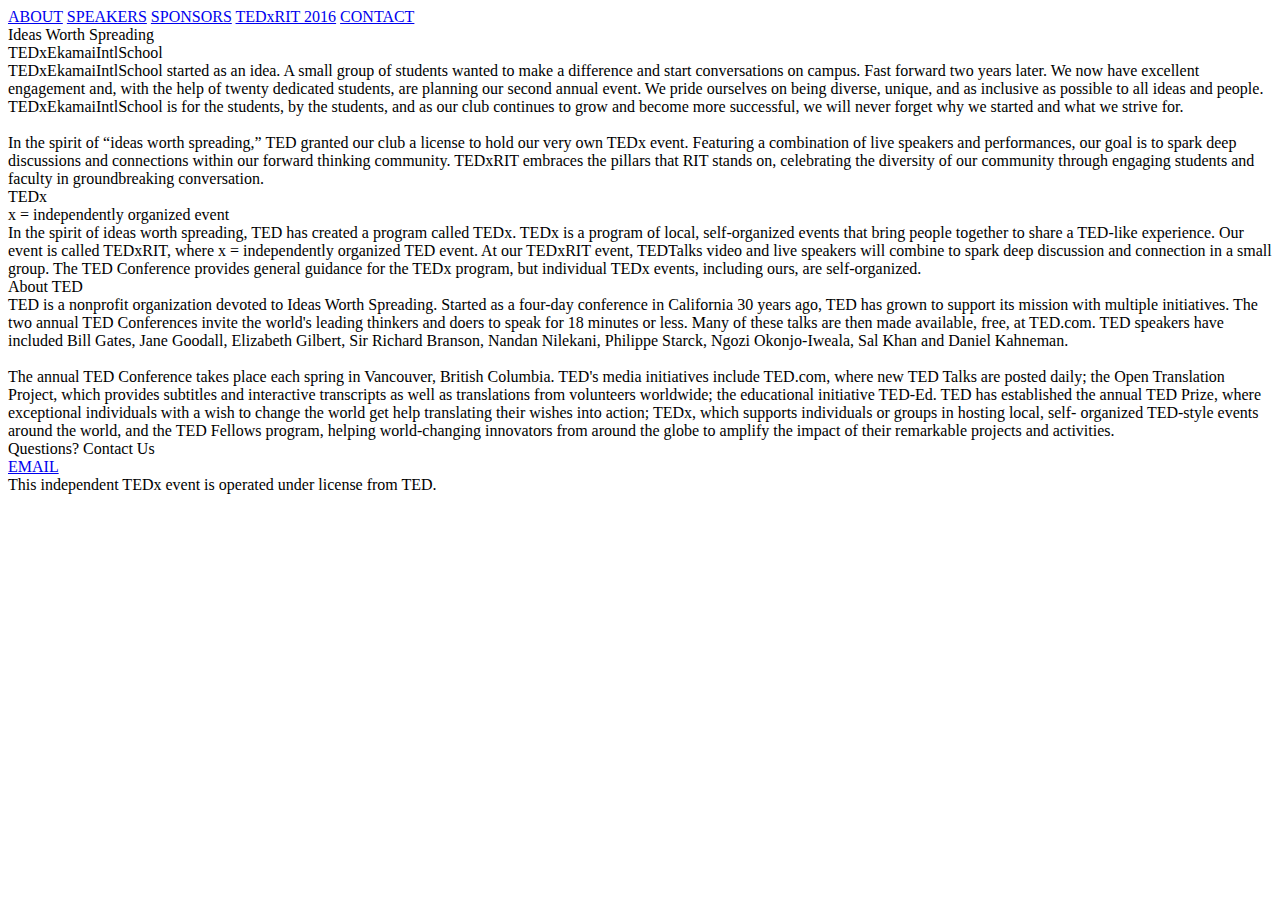
==== about.html @ dabe9a8e "Add files via upload" ====
<!DOCTYPE html>
<html lang="en">
	<head>
		<meta charset="UTF-8" />
		<meta name="viewport" content="width=device-width, initial-scale=1">
		<link rel="stylesheet" href="css/about.css">
		<link rel="stylesheet" href="css/footer.css">
		<link href="https://fonts.googleapis.com/css?family=Roboto:400,500,700,900" rel="stylesheet">
		<link rel='shortcut icon' type='images/favicon' href="images/favicon.ico" />
		<title>TEDxRIT | About</title>
		<script src="https://ajax.googleapis.com/ajax/libs/jquery/1.10.2/jquery.min.js"></script>
		<script src="js/main.js"></script>
		<script>
			$(function() {
				$('a[href*=#]').click(function() {
					var target = $(this.hash);
					$('html,body').animate({
						scrollTop: target.offset().top
					}, 1000);
					return false;
				});
			});
		</script>
	</head>

	<body>
		<!--The first section of the About page. Houses the main image and the main site navigation.-->
		<div class="hero">
			<div class="overlay"></div>
			<div class="hero-content">
				<div class="nav">
					<a href="index.html" class="logo"></a>
					<div class="links">
						<a href="about.html" class="link">ABOUT</a>
                        <a href="speakers.html" class="link">SPEAKERS</a>
						<a href="sponsor.html" class="link">SPONSORS</a>
						<a href="team.html" class="link">TEDxRIT 2016</a>
						<a href="#sectionCont" class="link">CONTACT</a>
					</div>
				</div>
				<div class="hero-title">Ideas Worth Spreading</div>
			</div>
		</div>

		<!--The fourth section of the About page. Houses a description of TEDxEkamaiIntlSchool.-->
		<div class="page-wrapper">
			<div class="content">
				<div class="title">TEDxEkamaiIntlSchool</div>
				<div class="text">TEDxEkamaiIntlSchool started as an idea. A small group of students wanted to make a difference and start conversations on campus. Fast forward two years later. We now have excellent engagement and, with the help of twenty dedicated students, are planning our second annual event. We pride ourselves on being diverse, unique, and as inclusive as possible to all ideas and people. TEDxEkamaiIntlSchool is for the students, by the students, and as our club continues to grow and become more successful, we will never forget why we started and what we strive for.
					<br /><br />In the spirit of “ideas worth spreading,” TED granted our club a license to hold our very own TEDx event. Featuring a combination of live speakers and performances, our goal is to spark deep discussions and connections within our forward thinking community. TEDxRIT embraces the pillars that RIT stands on, celebrating the diversity of our community through engaging students and faculty in groundbreaking conversation.</div>
			</div>
		</div>

		<!--The third section of the About page. Houses a description of the TEDx sub-organization of TED.-->
		<div class="gray">
			<div class="page-wrapper">
				<div class="content gray">
					<div class="title-container">
						<div class="title">TEDx</div>
						<div class="subtitle">x = independently organized event</div>
					</div>
					<div class="text">In the spirit of ideas worth spreading, TED has created a program called TEDx. TEDx is a program of local, self-organized events that bring people together to share a TED-like experience. Our event is called TEDxRIT, where x = independently organized TED event. At our TEDxRIT event, TEDTalks video and live speakers will combine to spark deep discussion and connection in a small group. The TED Conference provides general guidance for the TEDx program, but individual TEDx events, including ours, are self-organized.</div>
				</div>
			</div>
		</div>

		<!--The second section of the About page. Houses a description of the TED organization.-->
		<div class="page-wrapper">
			<div class="content first">
				<div class="title">About TED</div>
				<div class="text">TED is a nonprofit organization devoted to Ideas Worth Spreading. Started as a four-day conference in California 30 years ago, TED has grown to support its mission with multiple initiatives. The two annual TED Conferences invite the world's leading thinkers and doers to speak for 18 minutes or less. Many of these talks are then made available, free, at TED.com. TED speakers have included Bill Gates, Jane Goodall, Elizabeth Gilbert, Sir Richard Branson, Nandan Nilekani, Philippe Starck, Ngozi Okonjo-Iweala, Sal Khan and Daniel Kahneman.
					<br><br>
					The annual TED Conference takes place each spring in Vancouver, British Columbia. TED's media initiatives include TED.com, where new TED Talks are posted daily; the Open Translation Project, which provides subtitles and interactive transcripts as well as translations from volunteers worldwide; the educational initiative TED-Ed. TED has established the annual TED Prize, where exceptional individuals with a wish to change the world get help translating their wishes into action; TEDx, which supports individuals or groups in hosting local, self- organized TED-style events around the world, and the TED Fellows program, helping world-changing innovators from around the globe to amplify the impact of their remarkable projects and activities.</div>
			</div>
		</div>

		<!--The fifth and final section of the About page. Houses links to email the club as well as links to social media accounts.-->
		<div class="footer" id="sectionCont">
			<div class="top">
				<div class="footer-title">Questions? Contact Us</div>
				<a href="mailto:tedxeis1@gmail.com" class="footer-button" class="footer-button">EMAIL</a>
			</div>

			<div class="bottom">
				<div class="container">
					<div class="footer-left">This independent TEDx event is operated under license from TED.</div>
					<div class="footer-right">
						<a href="https://www.facebook.com/TEDxRIT/?hc_ref=SEARCH&fref=nf" target="_blank" class="social fb"></a>
						<a href="https://www.instagram.com/tedxrit/" target="_blank" class="social insta"></a>
						<a href="https://twitter.com/TEDXRIT" target="_blank" class="social twitter"></a>
					</div>
				</div>
			</div>
		</div>
	</body>
</html>
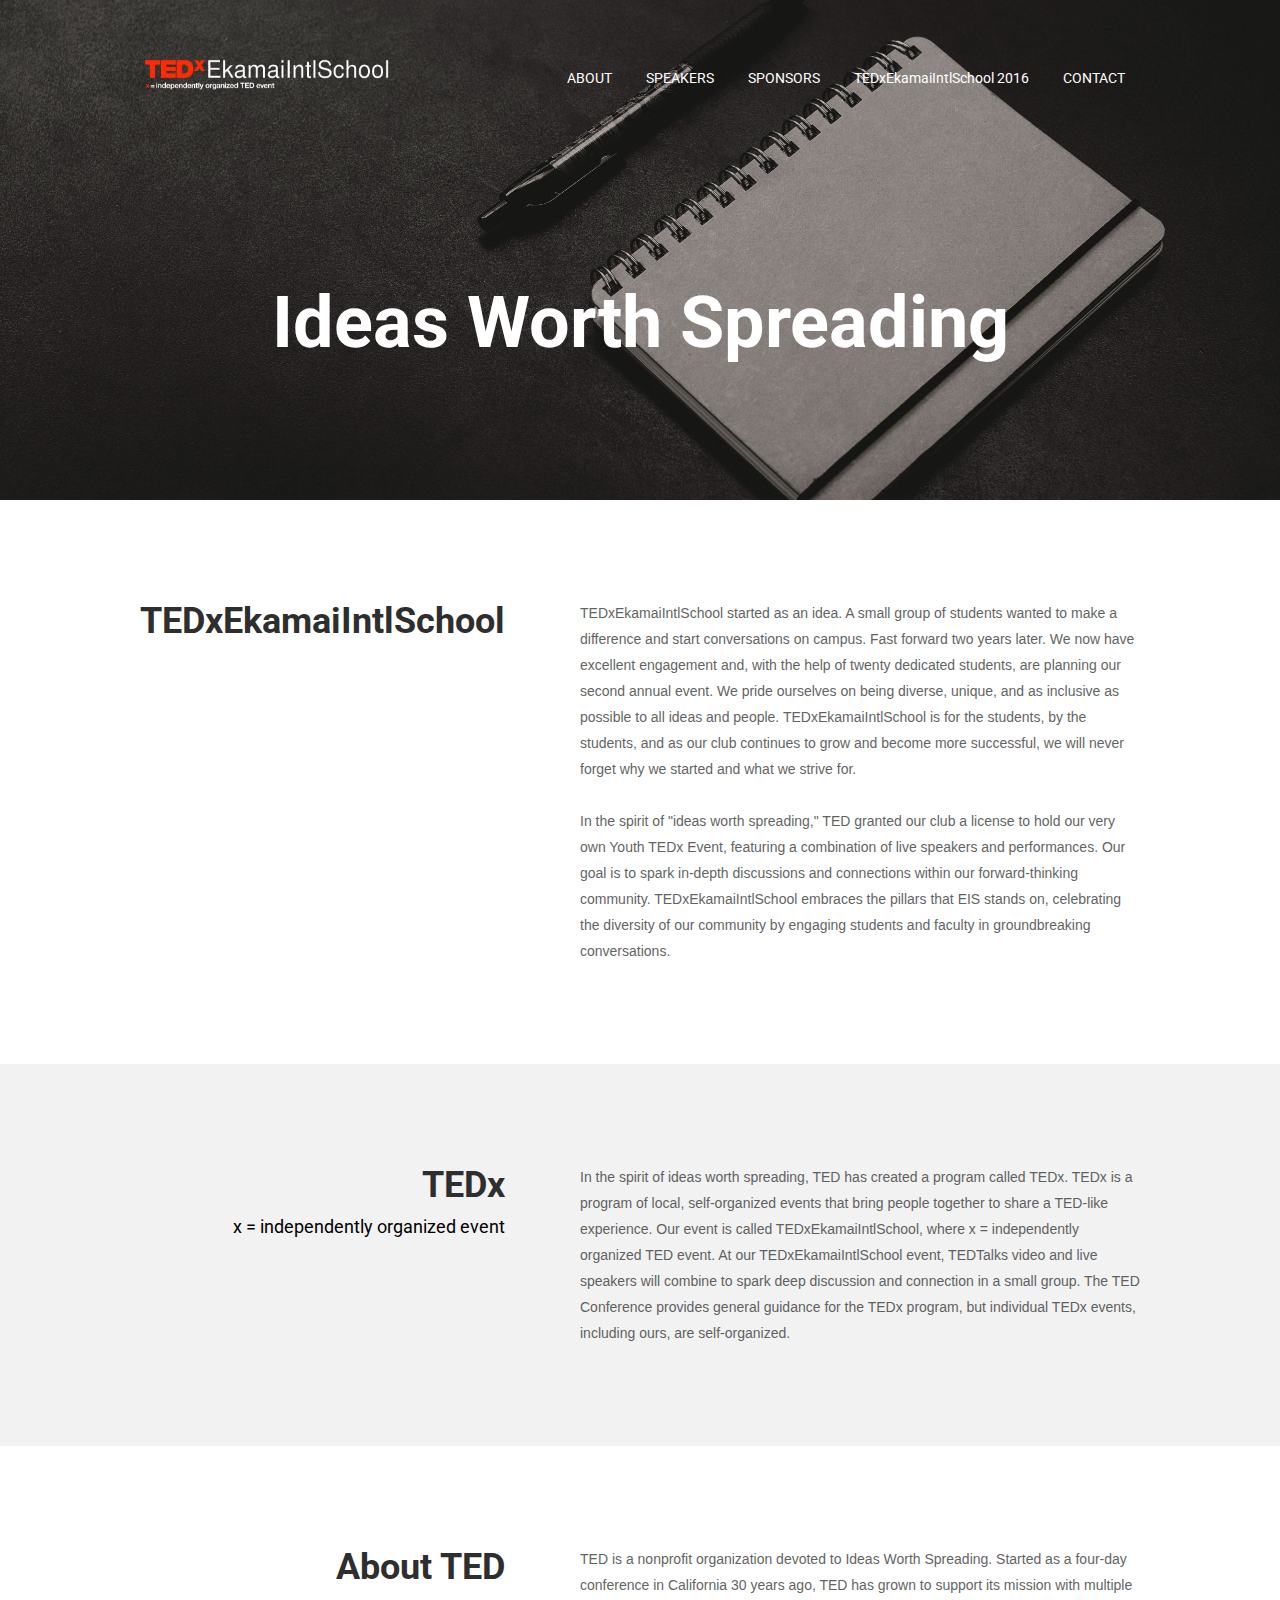
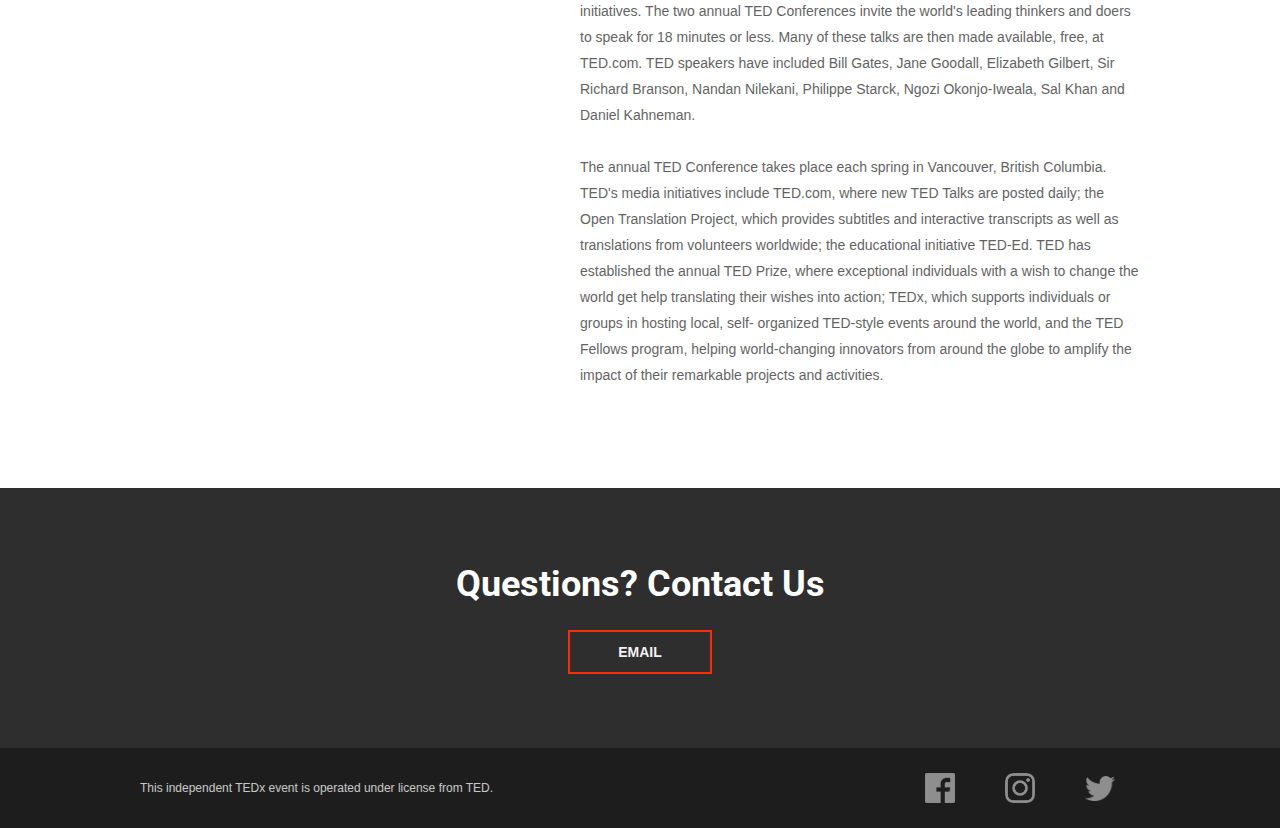
==== commit 7865df8e: "adding new changes" ====
--- a/about.html
+++ b/about.html
@@ -7,7 +7,7 @@
 		<link rel="stylesheet" href="css/footer.css">
 		<link href="https://fonts.googleapis.com/css?family=Roboto:400,500,700,900" rel="stylesheet">
 		<link rel='shortcut icon' type='images/favicon' href="images/favicon.ico" />
-		<title>TEDxRIT | About</title>
+		<title>TEDxEkamaiIntlSchool | About</title>
 		<script src="https://ajax.googleapis.com/ajax/libs/jquery/1.10.2/jquery.min.js"></script>
 		<script src="js/main.js"></script>
 		<script>
@@ -34,7 +34,7 @@
 						<a href="about.html" class="link">ABOUT</a>
                         <a href="speakers.html" class="link">SPEAKERS</a>
 						<a href="sponsor.html" class="link">SPONSORS</a>
-						<a href="team.html" class="link">TEDxRIT 2016</a>
+						<a href="team.html" class="link">TEDxEkamaiIntlSchool 2016</a>
 						<a href="#sectionCont" class="link">CONTACT</a>
 					</div>
 				</div>
@@ -47,7 +47,10 @@
 			<div class="content">
 				<div class="title">TEDxEkamaiIntlSchool</div>
 				<div class="text">TEDxEkamaiIntlSchool started as an idea. A small group of students wanted to make a difference and start conversations on campus. Fast forward two years later. We now have excellent engagement and, with the help of twenty dedicated students, are planning our second annual event. We pride ourselves on being diverse, unique, and as inclusive as possible to all ideas and people. TEDxEkamaiIntlSchool is for the students, by the students, and as our club continues to grow and become more successful, we will never forget why we started and what we strive for.
-					<br /><br />In the spirit of “ideas worth spreading,” TED granted our club a license to hold our very own TEDx event. Featuring a combination of live speakers and performances, our goal is to spark deep discussions and connections within our forward thinking community. TEDxRIT embraces the pillars that RIT stands on, celebrating the diversity of our community through engaging students and faculty in groundbreaking conversation.</div>
+					<br /><br />In the spirit of "ideas worth spreading," TED granted our club a license to hold our very own Youth TEDx Event, 
+featuring a combination of live speakers and performances. Our goal is to spark in-depth discussions and connections within our forward-thinking community. 
+TEDxEkamaiIntlSchool embraces the pillars that EIS stands on, 
+celebrating the diversity of our community by engaging students and faculty in groundbreaking conversations. </div>
 			</div>
 		</div>
 
@@ -59,7 +62,7 @@
 						<div class="title">TEDx</div>
 						<div class="subtitle">x = independently organized event</div>
 					</div>
-					<div class="text">In the spirit of ideas worth spreading, TED has created a program called TEDx. TEDx is a program of local, self-organized events that bring people together to share a TED-like experience. Our event is called TEDxRIT, where x = independently organized TED event. At our TEDxRIT event, TEDTalks video and live speakers will combine to spark deep discussion and connection in a small group. The TED Conference provides general guidance for the TEDx program, but individual TEDx events, including ours, are self-organized.</div>
+					<div class="text">In the spirit of ideas worth spreading, TED has created a program called TEDx. TEDx is a program of local, self-organized events that bring people together to share a TED-like experience. Our event is called TEDxEkamaiIntlSchool, where x = independently organized TED event. At our TEDxEkamaiIntlSchool event, TEDTalks video and live speakers will combine to spark deep discussion and connection in a small group. The TED Conference provides general guidance for the TEDx program, but individual TEDx events, including ours, are self-organized.</div>
 				</div>
 			</div>
 		</div>
--- a/css/about.css
+++ b/css/about.css
@@ -0,0 +1,121 @@
+html,
+body {
+    margin: 0;
+    padding: 0;
+    font-family: 'Roboto', sans-serif;
+}
+
+.hero {
+    width: 100%;
+    height: 500px;
+    background-image: url(../images/bg.jpg);
+    background-size: cover;
+    background-position: center;
+}
+
+.overlay {
+    width: 100%;
+    height: 500px;
+    background-color: #181818;
+    opacity: .25;
+    position: absolute;
+    top: 0;
+    left: 0;
+    z-index: 1;
+}
+
+.hero-content {
+    width: 100%;
+    height: 500px;
+    position: absolute;
+    left: 0;
+    top: 0;
+    z-index: 1;
+}
+
+.nav {
+    max-width: 1000px;
+    width: 95%;
+    display: flex;
+    justify-content: space-between;
+    align-items: center;
+    margin: 0 auto;
+    padding-top: 25px;
+}
+
+.logo {
+    background-image: url(../images/tedxlogos/TEDxEkamaiIntlSchool5.png);
+    background-size: contain;
+    background-repeat: no-repeat;
+    margin-top:30px;
+    width: 360px;
+    height: 75px;
+}
+
+.link {
+    color: #fff;
+    text-decoration: none;
+    font-size: 14px;
+    border-bottom: 1px rgba(255,255,255,0) solid;
+    transition: all .2s;
+    padding-bottom: 5px;
+    margin: 0px 15px;
+}
+
+.link:hover {
+    border-bottom: 1px rgba(255,255,255,1) solid;
+}
+
+.hero-title {
+    padding-top: 150px;
+    color: #fff;
+    font-size: 72px;
+    text-align: center;
+    margin: 0 auto;
+    font-weight:  700;
+}
+
+.page-wrapper {
+    max-width: 1000px;
+    width: 95%;
+    margin: 0 auto;
+}
+
+
+.content {
+    display: flex;
+    justify-content: flex-end;
+    padding: 100px 0px;
+}
+
+.first {
+    padding-top: 100px;
+}
+
+.gray {
+    background-color: #f2f2f2;
+}
+
+.title {
+    font-size: 36px;
+    color: #2e2e2e;
+    padding-right: 75px;
+    text-align: right;
+    font-weight: 700;
+    padding-bottom: 10px;
+}
+
+.subtitle {
+    font-size: 18px;
+    text-align: right;
+    padding-right: 75px;
+}
+
+.text {
+    width: 560px;
+    font-size: 14px;
+    font-family: 'helvetica';
+    color: #2e2e2e;
+    opacity: .75;
+    line-height: 26px;
+}--- a/css/footer.css
+++ b/css/footer.css
@@ -0,0 +1,94 @@
+.footer {
+    width: 100%;
+}
+
+.footer .top {
+    height: 260px;
+    background-color: #2e2e2e;
+}
+
+.footer .bottom {
+    height: 80px;
+    background-color: #1d1d1d;
+}
+
+.footer-title {
+    font-size: 36px;
+    color: #fff;
+    font-weight: 700;
+    text-align: center;
+    padding: 75px 0px 25px 0px;
+}
+
+.footer-button {
+    width: 140px;
+    height: 40px;
+    margin: 0 auto;
+    border: 2px #ff2b06 solid;
+    color: #f2f2f2;
+    text-decoration: none;
+    display: block;
+    font-family: 'helvetica';
+    font-size: 14px;
+    text-align: center;
+    line-height: 40px;
+    font-weight: 700;
+    transition: all .2s;
+    cursor: pointer;
+}
+
+.footer-button:hover {
+    background-color: #ff2b06;
+    
+}
+
+.container {
+    max-width: 1000px;
+    width: 95%;
+    display: flex;
+    justify-content: space-between;
+    align-items: center;
+    margin: 0 auto;
+    height: 100%;
+}
+
+.footer-left {
+    color: #fff;
+    font-family: 'helvetica';
+    font-size: 12px;
+    opacity: .75;
+}
+
+.footer-right {
+    display: flex;
+    justify-content: space-between;
+    align-items: center;
+}
+
+.social {
+    width: 30px;
+    height: 30px;
+    background-size: contain;
+    background-position: center;
+    background-repeat: no-repeat;
+    margin: 0px 25px;
+    opacity: .5;
+    transition: all .2s;
+    cursor: pointer;
+}
+
+.social:hover {
+    opacity: 1;
+}
+
+.fb {
+    background-image: url(../images/fb.png);
+}
+
+.insta {
+    background-image: url(../images/insta.png);
+}
+
+.twitter {
+    background-image: url(../images/twitter.png);
+}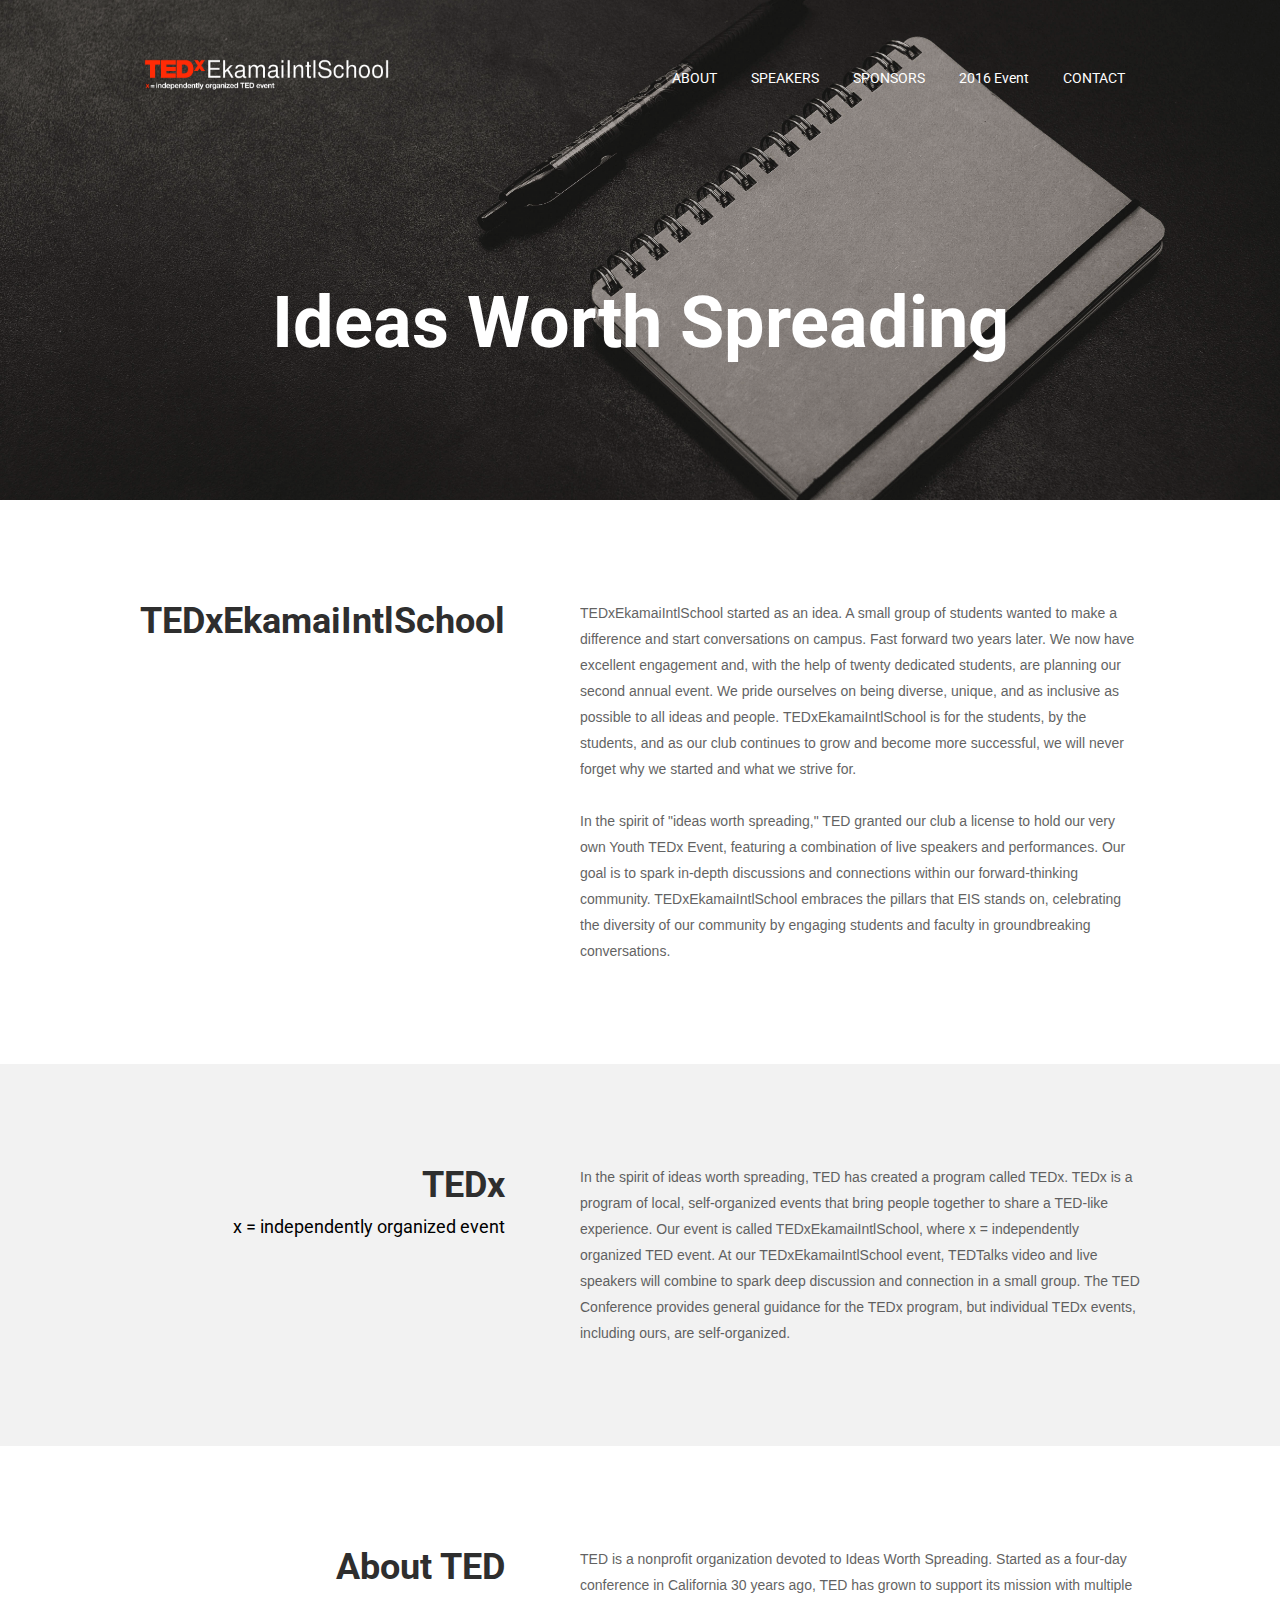
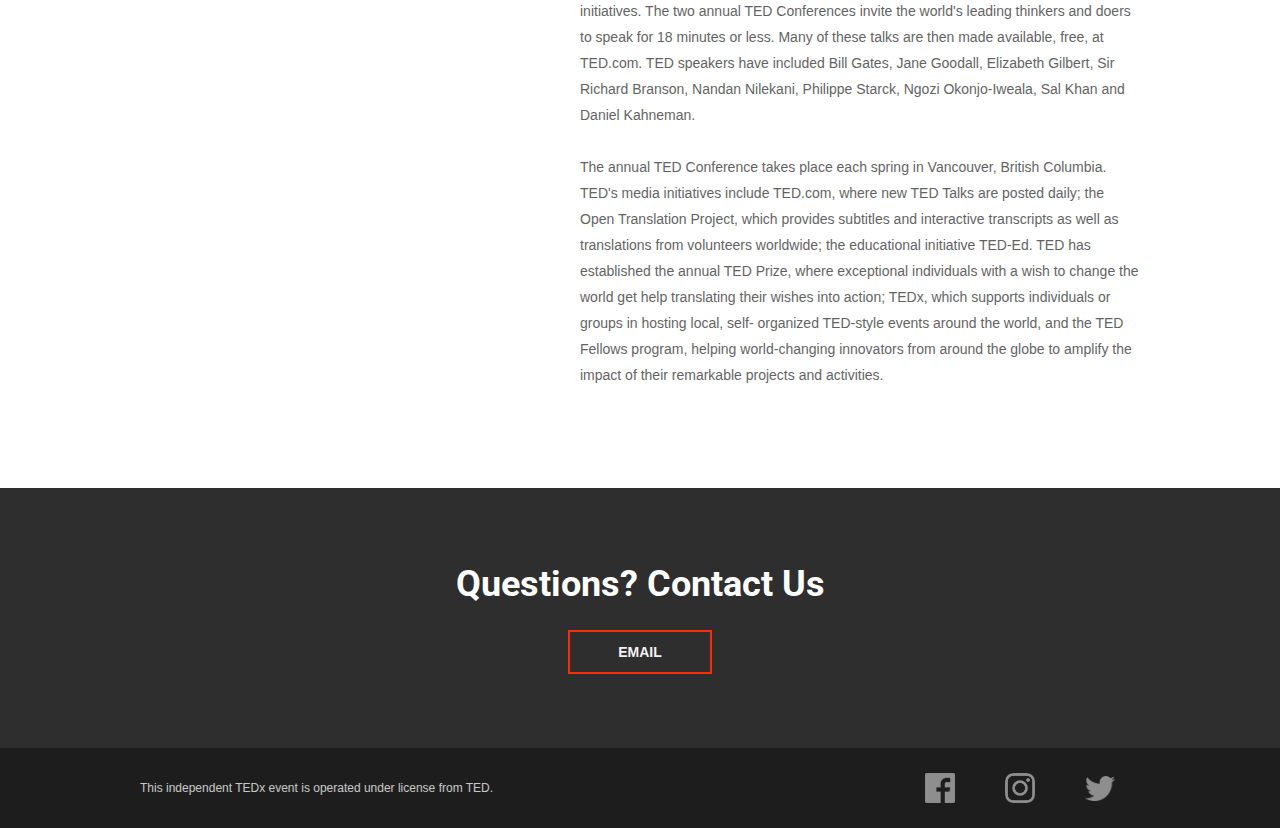
==== commit be82a775: "adding changes" ====
--- a/about.html
+++ b/about.html
@@ -34,7 +34,7 @@
 						<a href="about.html" class="link">ABOUT</a>
                         <a href="speakers.html" class="link">SPEAKERS</a>
 						<a href="sponsor.html" class="link">SPONSORS</a>
-						<a href="team.html" class="link">TEDxEkamaiIntlSchool 2016</a>
+						<a href="team.html" class="link">2016 Event</a>
 						<a href="#sectionCont" class="link">CONTACT</a>
 					</div>
 				</div>
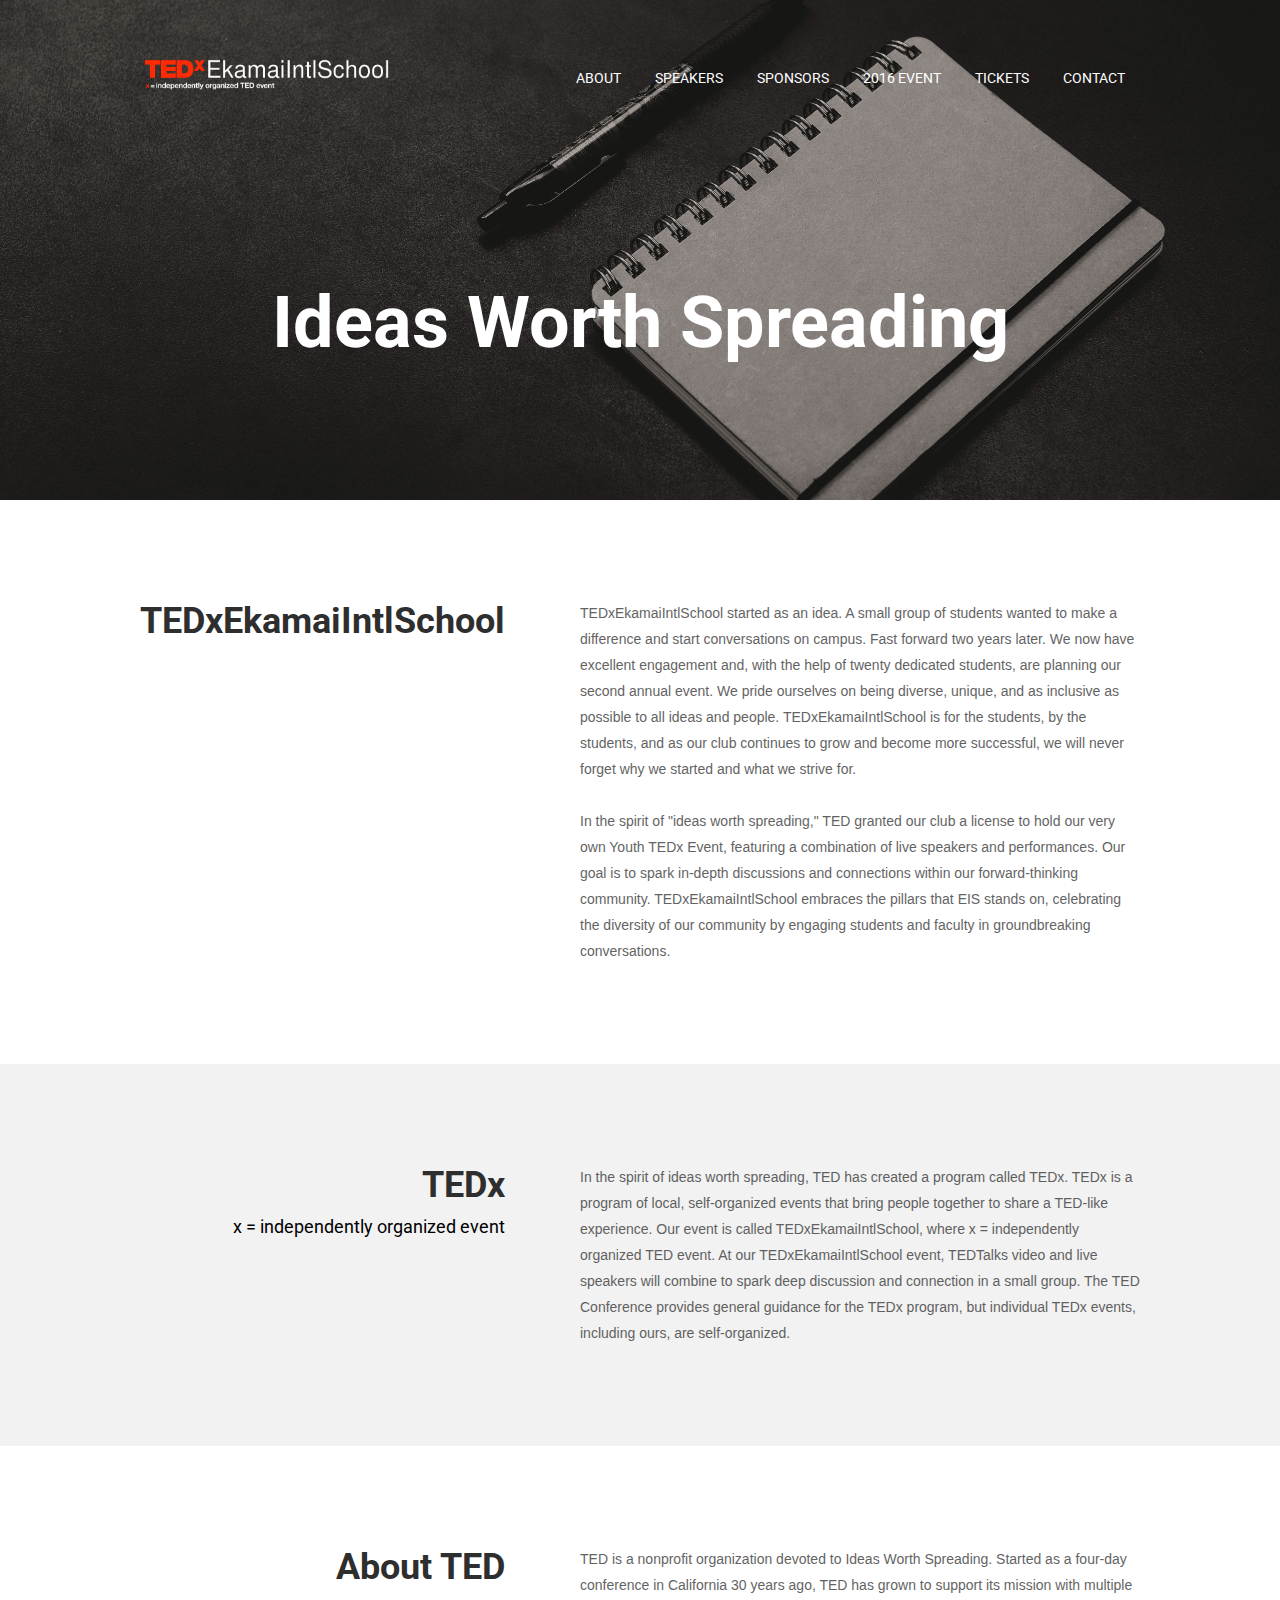
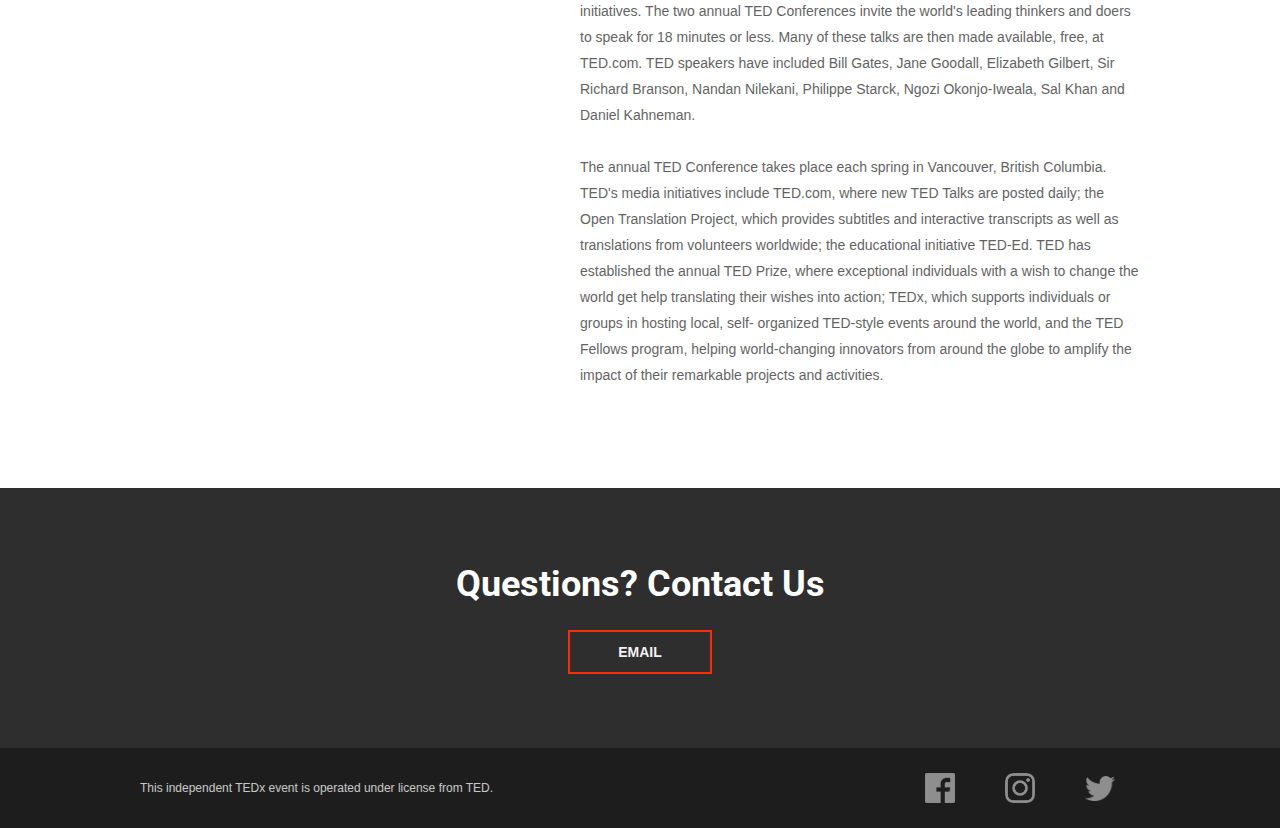
==== commit 108352ba: "adding speaker changes" ====
--- a/about.html
+++ b/about.html
@@ -34,7 +34,8 @@
 						<a href="about.html" class="link">ABOUT</a>
                         <a href="speakers.html" class="link">SPEAKERS</a>
 						<a href="sponsor.html" class="link">SPONSORS</a>
-						<a href="team.html" class="link">2016 Event</a>
+						<a href="team.html" class="link">2016 EVENT</a>
+						<a href="signup.html" class="link">TICKETS</a>
 						<a href="#sectionCont" class="link">CONTACT</a>
 					</div>
 				</div>
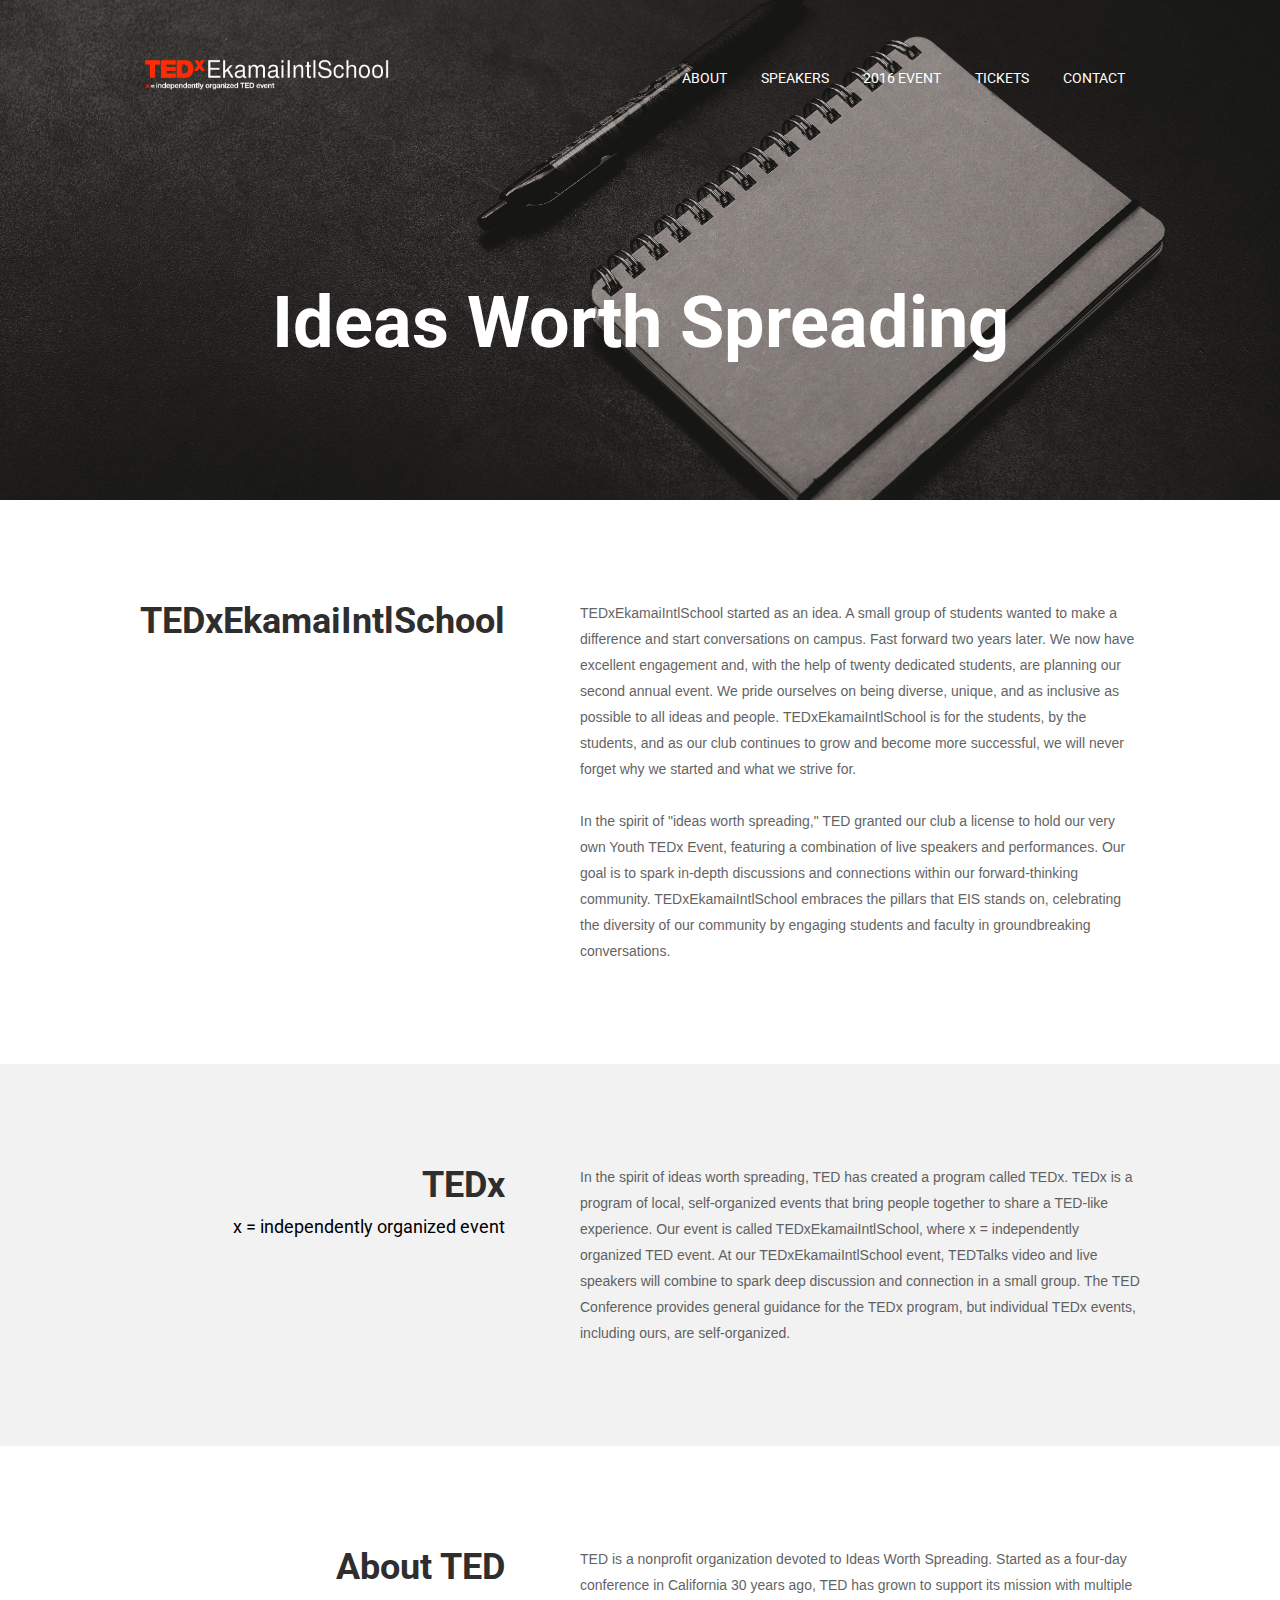
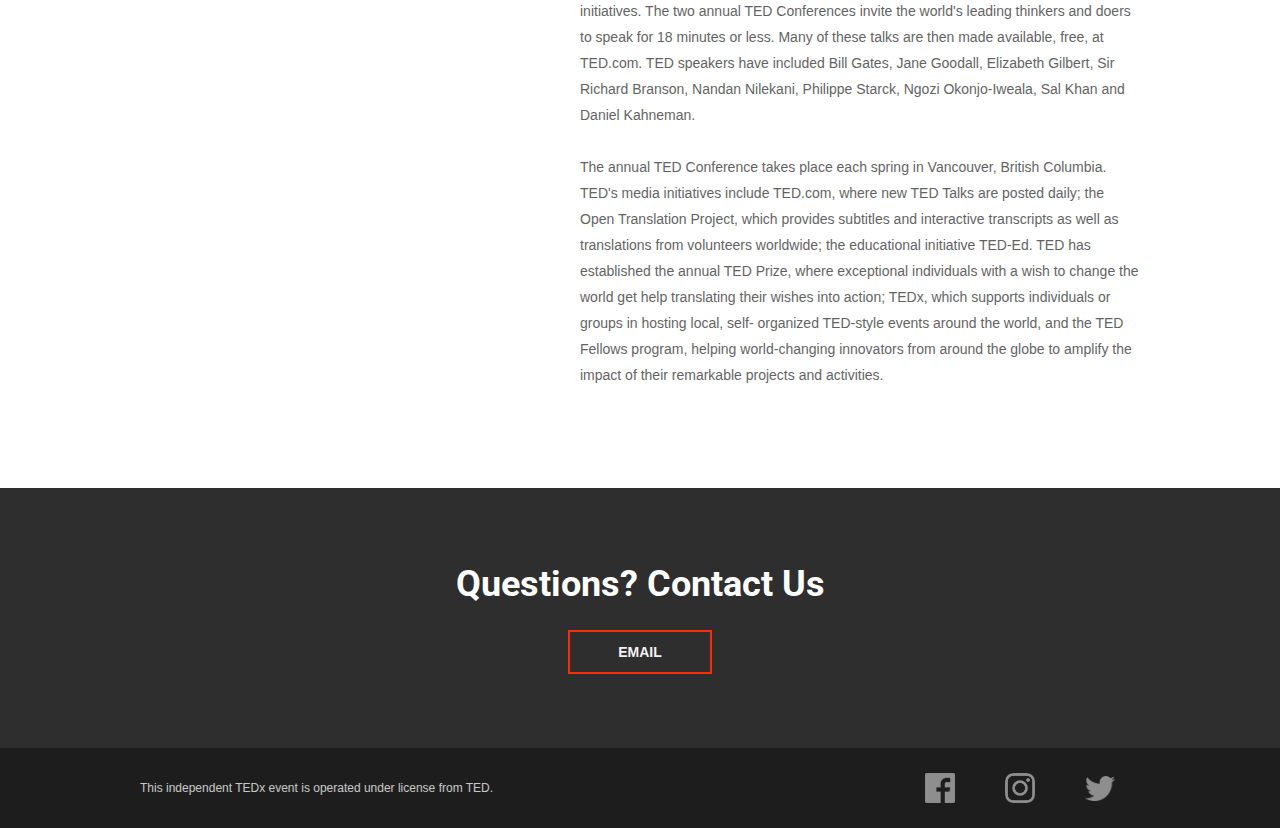
==== commit d329de77: "adding stf" ====
--- a/about.html
+++ b/about.html
@@ -33,7 +33,6 @@
 					<div class="links">
 						<a href="about.html" class="link">ABOUT</a>
                         <a href="speakers.html" class="link">SPEAKERS</a>
-						<a href="sponsor.html" class="link">SPONSORS</a>
 						<a href="team.html" class="link">2016 EVENT</a>
 						<a href="signup.html" class="link">TICKETS</a>
 						<a href="#sectionCont" class="link">CONTACT</a>
